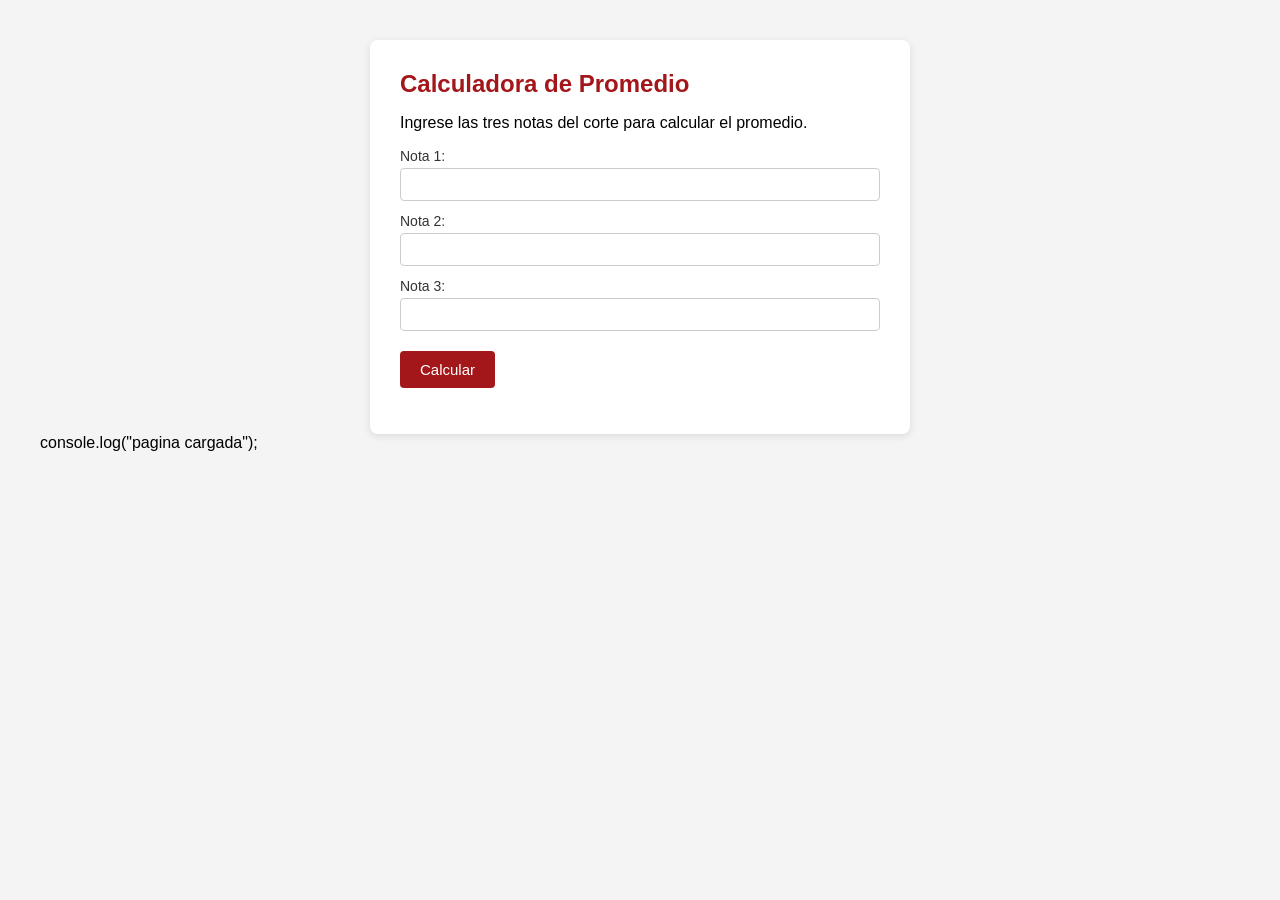
==== index.html @ eab86f8d "chore: renombre archivo con convencion estandar" ====
<!DOCTYPE html>
<html lang="es">
<head>
    <meta charset="UTF-8">
    <title>Calculadora de notas</title>
    <link rel="stylesheet" href="Estilos Del Sitio.CSS">
</head>
<body>

    <div class="cont1">
        <h1>Calculadora de Promedio</h1>
        <p>Ingrese las tres notas del corte para calcular el promedio.</p>

        <label>Nota 1:</label>
        <input type="number" id="nota1" step="0.1">

        <label>Nota 2:</label>
        <input type="number" id="nota2" step="0.1">

        <label>Nota 3:</label>
        <input type="number" id="nota3" step="0.1">

        <button onclick="calcularPromedio()">Calcular</button>

        <p id="promedioResultado"></p>
        <p id="estadoResultado"></p>
    </div>

    <script>
        let TempValue2 = 0;
        let x = 3;

        function calcularPromedio() {

            let notaUno = parseFloat(document.getElementById("nota1").value);
            let notaDos = parseFloat(document.getElementById("nota2").value);
            let notaTres = parseFloat(document.getElementById("nota3").value);

            console.log("Valores capturados:", notaUno, notaDos, notaTres);

            if (isNaN(notaUno) || isNaN(notaDos) || isNaN(notaTres)) {
                document.getElementById("promedioResultado").innerHTML = "Debe ingresar las tres notas.";
                return;
            }

            TempValue2 = (notaUno + notaDos + notaTres) / x;

            document.getElementById("promedioResultado").innerHTML =
                "Promedio: " + TempValue2.toFixed(2);

            if (TempValue2 >= 3.0) {
                document.getElementById("estadoResultado").innerHTML = "Resultado: aprobado";
            } else {
                document.getElementById("estadoResultado").innerHTML = "Resultado: reprobado";
            }

            console.log("Promedio calculado");
        }



        console.log("Página cargada");
    </script>

</body>
</html>


console.log("pagina cargada");

</script>

</body>
</html>
---- Estilos Del Sitio.CSS ----
body {
    font-family: Arial, sans-serif;
    background-color: #f4f4f4;
    margin: 0;
    padding: 40px;
}

.cont1 {
    background-color: #ffffff;
    max-width: 480px;
    margin: 0 auto;
    padding: 30px;
    border-radius: 8px;
    box-shadow: 0 2px 8px rgba(0, 0, 0, 0.1);
}

h1 {
    color: #a3161a;
    font-size: 24px;
    margin-top: 0;
}

label {
    display: block;
    margin-top: 12px;
    font-size: 14px;
    color: #333333;
}

input {
    width: 100%;
    padding: 8px;
    margin-top: 4px;
    border: 1px solid #cccccc;
    border-radius: 4px;
    box-sizing: border-box;
}

button {
    margin-top: 20px;
    padding: 10px 20px;
    background-color: #a3161a;
    color: #ffffff;
    border: none;
    border-radius: 4px;
    cursor: pointer;
    font-size: 15px;
}

button:hover {
    background-color: #8c1216;
}

#r {
    margin-top: 20px;
    font-size: 18px;
    font-weight: bold;
    color: #333333;
}

#r2 {
    font-size: 15px;
    color: #666666;
}
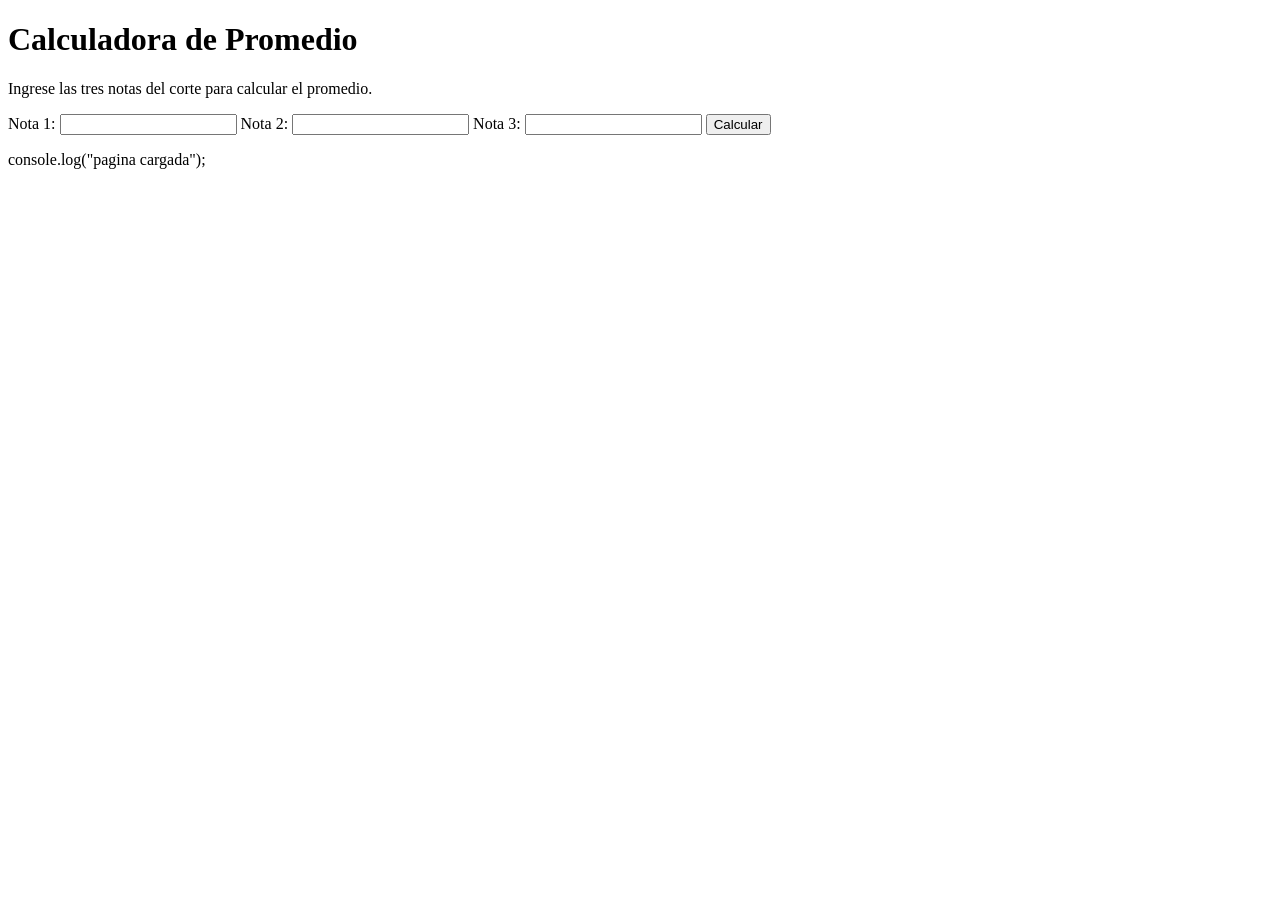
==== commit c0ea4ba4: "fix: actualiza enlace a hoja de estilos" ====
--- a/index.html
+++ b/index.html
@@ -4,7 +4,7 @@
 <head>
     <meta charset="UTF-8">
     <title>Calculadora de notas</title>
-    <link rel="stylesheet" href="Estilos Del Sitio.CSS">
+    <link rel="stylesheet" href="style.css">
 </head>
 <body>
 
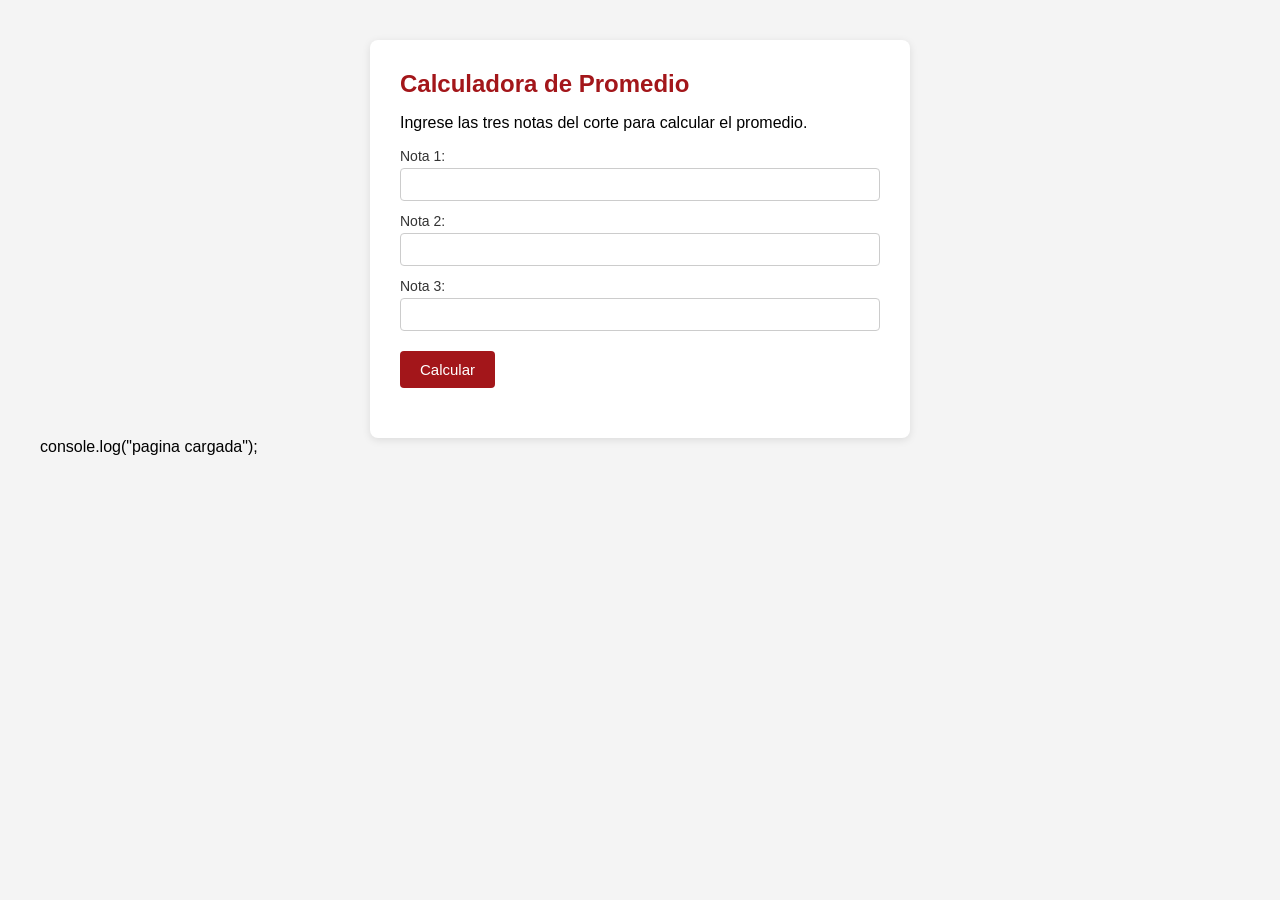
==== commit 858b9481: "Rename stylesheet from style.css to styles.css" ====
--- a/index.html
+++ b/index.html
@@ -4,7 +4,7 @@
 <head>
     <meta charset="UTF-8">
     <title>Calculadora de notas</title>
-    <link rel="stylesheet" href="style.css">
+    <link rel="stylesheet" href="styles.css">
 </head>
 <body>
 
--- a/styles.css
+++ b/styles.css
@@ -0,0 +1,65 @@
+body {
+    font-family: Arial, sans-serif;
+    background-color: #f4f4f4;
+    margin: 0;
+    padding: 40px;
+}
+
+.cont1 {
+    background-color: #ffffff;
+    max-width: 480px;
+    margin: 0 auto;
+    padding: 30px;
+    border-radius: 8px;
+    box-shadow: 0 2px 8px rgba(0, 0, 0, 0.1);
+}
+
+h1 {
+    color: #a3161a;
+    font-size: 24px;
+    margin-top: 0;
+}
+
+label {
+    display: block;
+    margin-top: 12px;
+    font-size: 14px;
+    color: #333333;
+}
+
+input {
+    width: 100%;
+    padding: 8px;
+    margin-top: 4px;
+    border: 1px solid #cccccc;
+    border-radius: 4px;
+    box-sizing: border-box;
+}
+
+button {
+    margin-top: 20px;
+    padding: 10px 20px;
+    background-color: #a3161a;
+    color: #ffffff;
+    border: none;
+    border-radius: 4px;
+    cursor: pointer;
+    font-size: 15px;
+}
+
+button:hover {
+    background-color: #8c1216;
+}
+
+#promedioResultado {
+    margin-top: 20px;
+    font-size: 18px;
+    font-weight: bold;
+    color: #333333;
+}
+
+#estadoResultado {
+    font-size: 15px;
+    color: #666666;
+}
+
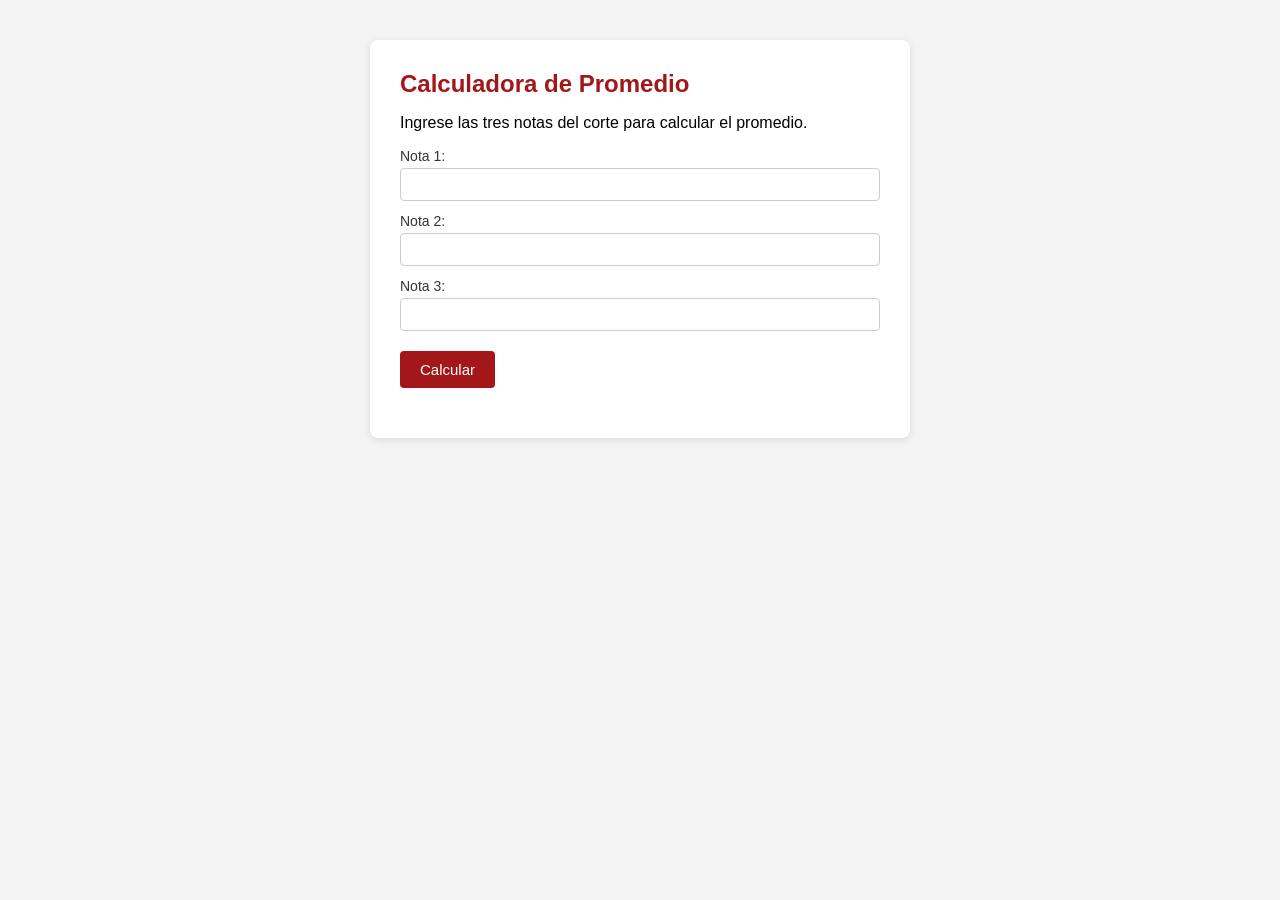
==== commit e57ff03d: "refactor: mejora nombres de variables y corrige HTML" ====
--- a/index.html
+++ b/index.html
@@ -1,4 +1,3 @@
-
 <!DOCTYPE html>
 <html lang="es">
 <head>
@@ -12,13 +11,13 @@
         <h1>Calculadora de Promedio</h1>
         <p>Ingrese las tres notas del corte para calcular el promedio.</p>
 
-        <label>Nota 1:</label>
+        <label for="nota1">Nota 1:</label>
         <input type="number" id="nota1" step="0.1">
 
-        <label>Nota 2:</label>
+        <label for="nota2">Nota 2:</label>
         <input type="number" id="nota2" step="0.1">
 
-        <label>Nota 3:</label>
+        <label for="nota3">Nota 3:</label>
         <input type="number" id="nota3" step="0.1">
 
         <button onclick="calcularPromedio()">Calcular</button>
@@ -28,37 +27,37 @@
     </div>
 
     <script>
-        let TempValue2 = 0;
-        let x = 3;
+        const cantidadNotas = 3;
 
         function calcularPromedio() {
-
-            let notaUno = parseFloat(document.getElementById("nota1").value);
-            let notaDos = parseFloat(document.getElementById("nota2").value);
-            let notaTres = parseFloat(document.getElementById("nota3").value);
+            const notaUno = parseFloat(document.getElementById("nota1").value);
+            const notaDos = parseFloat(document.getElementById("nota2").value);
+            const notaTres = parseFloat(document.getElementById("nota3").value);
 
             console.log("Valores capturados:", notaUno, notaDos, notaTres);
 
             if (isNaN(notaUno) || isNaN(notaDos) || isNaN(notaTres)) {
-                document.getElementById("promedioResultado").innerHTML = "Debe ingresar las tres notas.";
+                document.getElementById("promedioResultado").textContent =
+                    "Debe ingresar las tres notas.";
+                document.getElementById("estadoResultado").textContent = "";
                 return;
             }
 
-            TempValue2 = (notaUno + notaDos + notaTres) / x;
+            const promedio = (notaUno + notaDos + notaTres) / cantidadNotas;
 
-            document.getElementById("promedioResultado").innerHTML =
-                "Promedio: " + TempValue2.toFixed(2);
+            document.getElementById("promedioResultado").textContent =
+                "Promedio: " + promedio.toFixed(2);
 
-            if (TempValue2 >= 3.0) {
-                document.getElementById("estadoResultado").innerHTML = "Resultado: aprobado";
+            if (promedio >= 3.0) {
+                document.getElementById("estadoResultado").textContent =
+                    "Resultado: aprobado";
             } else {
-                document.getElementById("estadoResultado").innerHTML = "Resultado: reprobado";
+                document.getElementById("estadoResultado").textContent =
+                    "Resultado: reprobado";
             }
 
             console.log("Promedio calculado");
         }
-
-
 
         console.log("Página cargada");
     </script>
@@ -66,10 +65,3 @@
 </body>
 </html>
 
-
-console.log("pagina cargada");
-
-</script>
-
-</body>
-</html>
